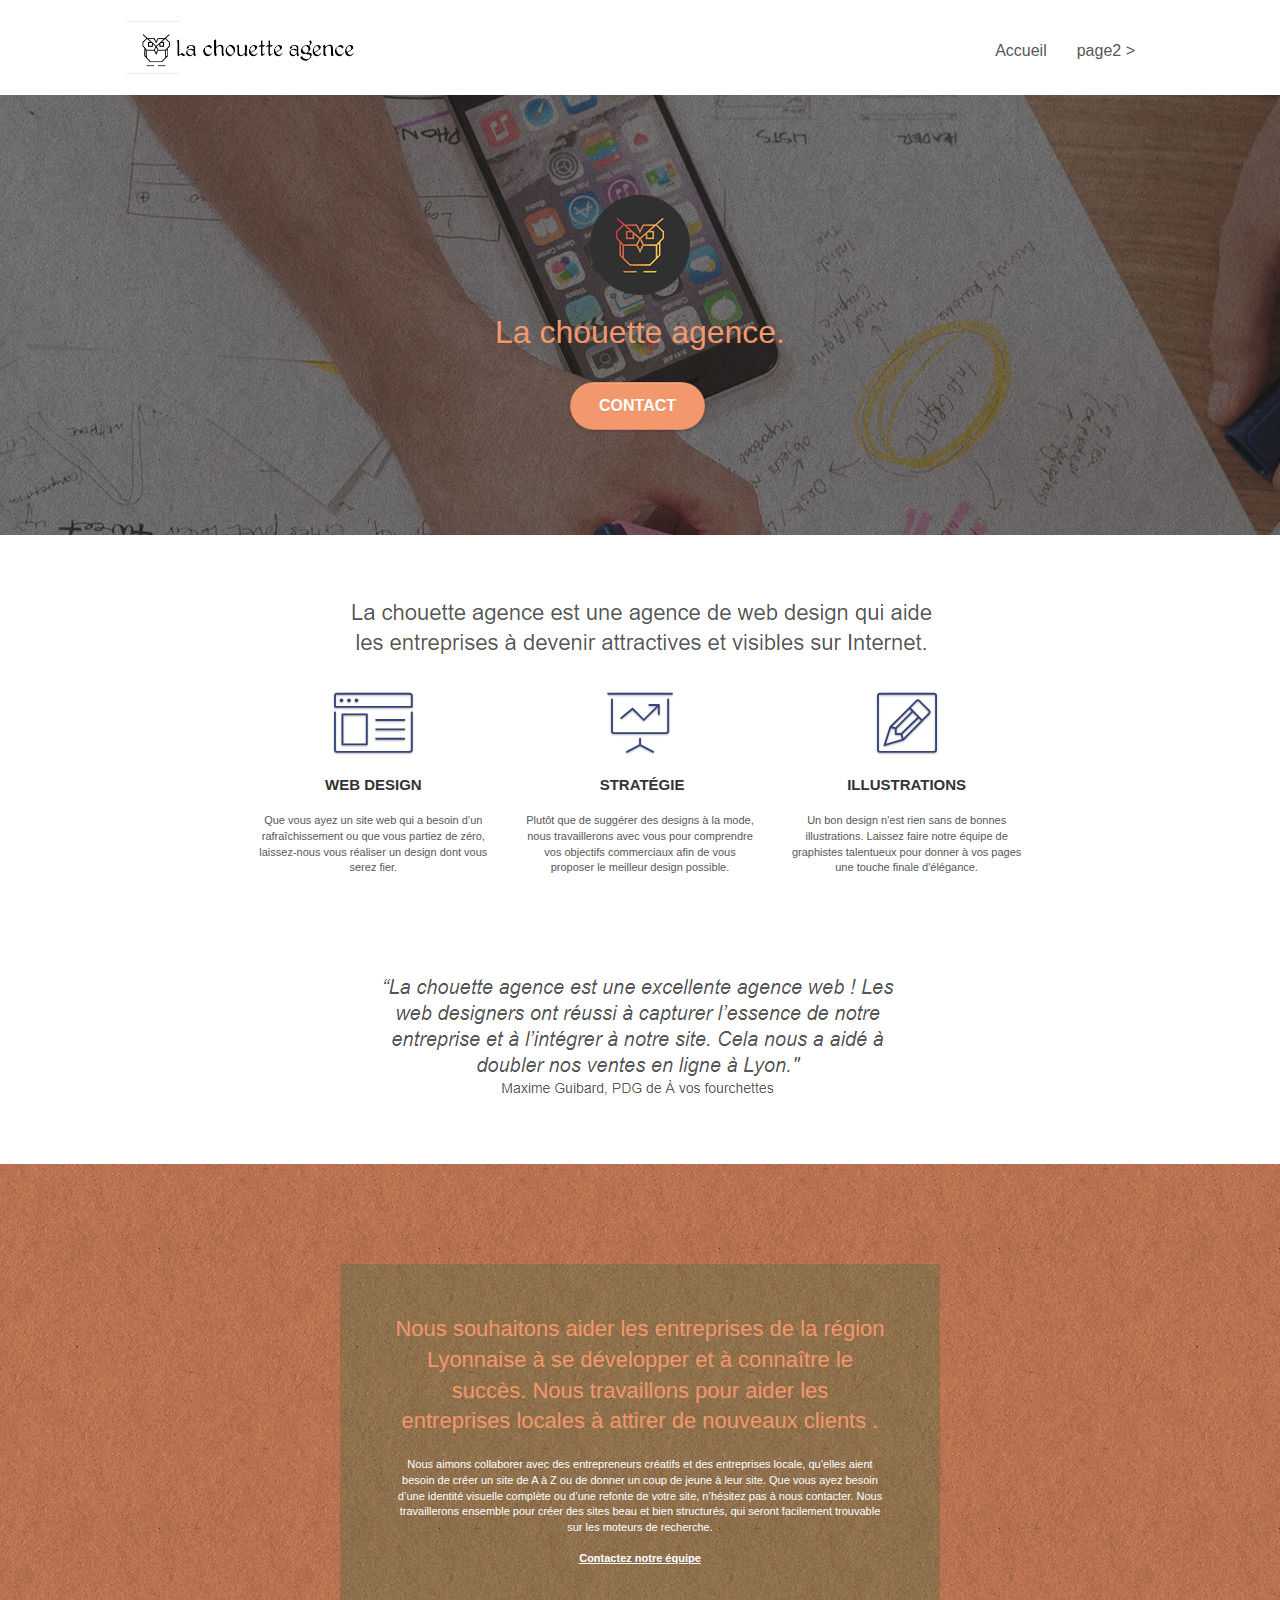
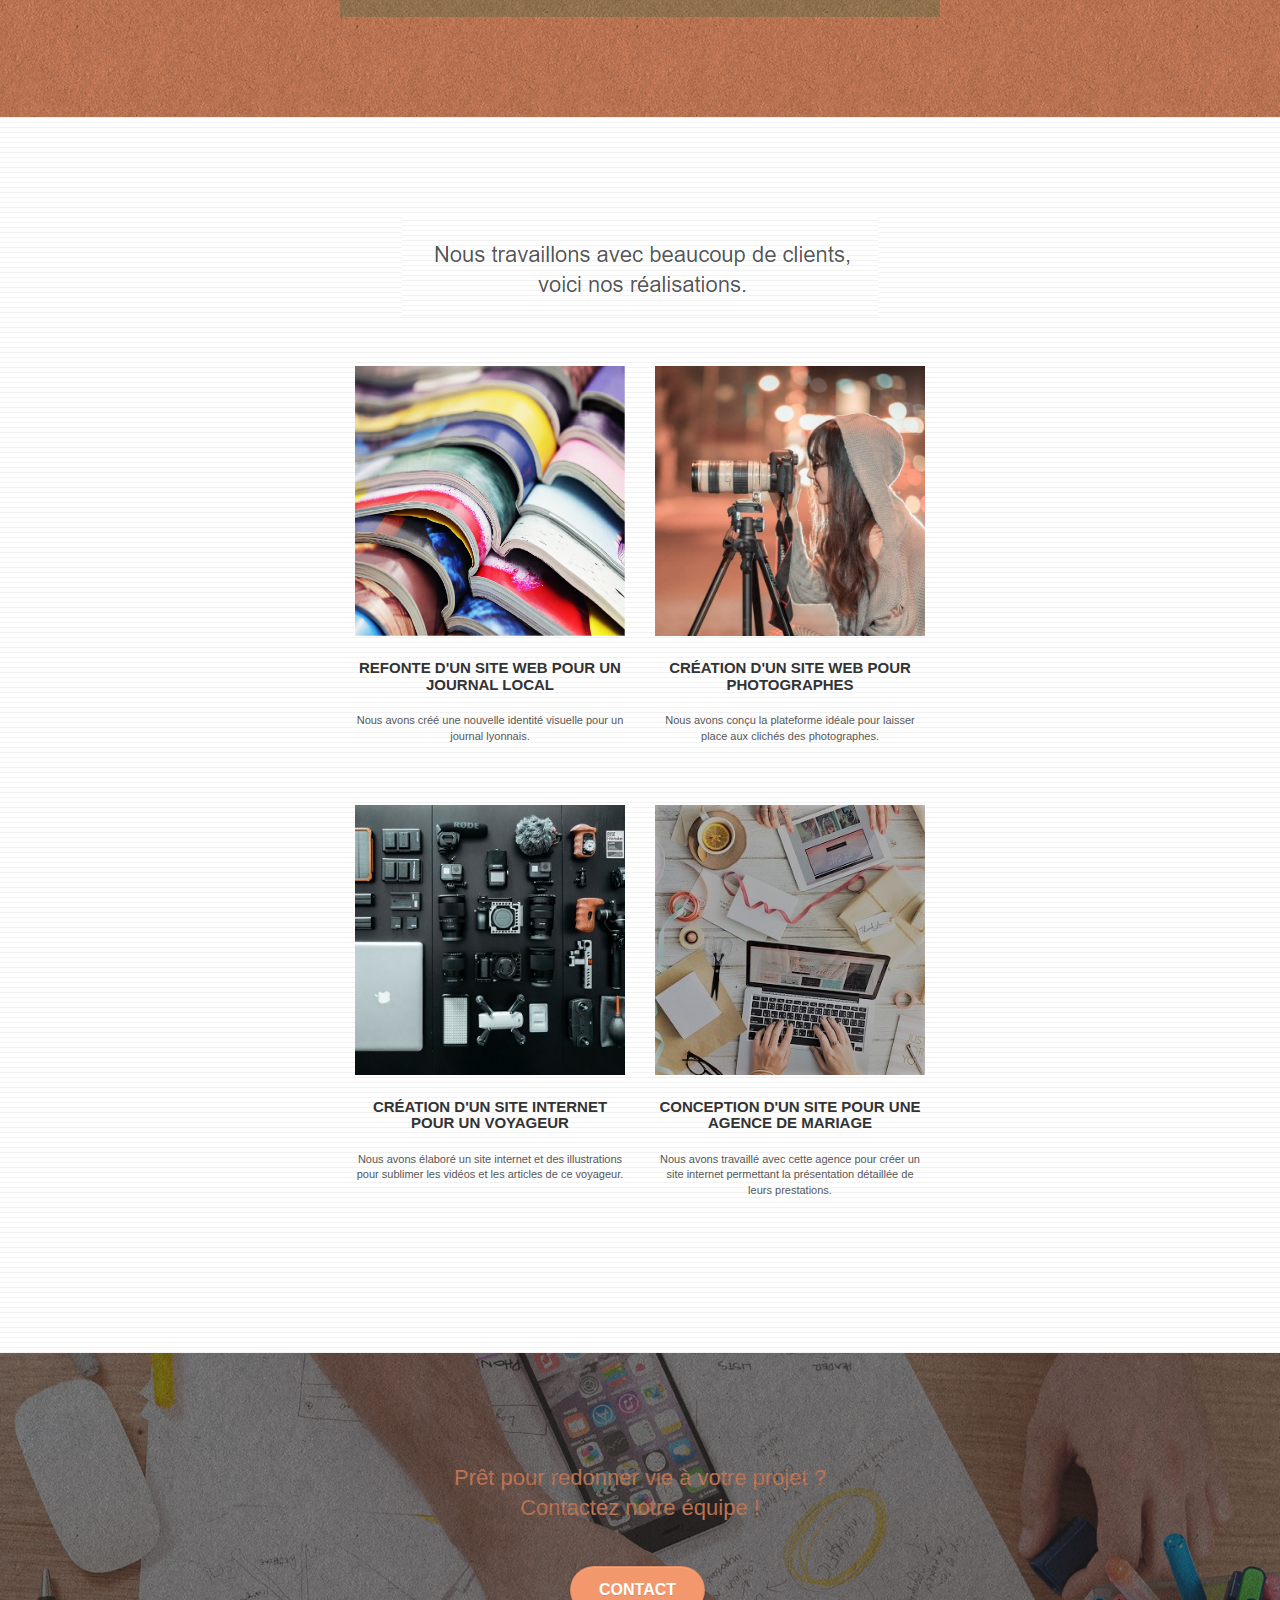
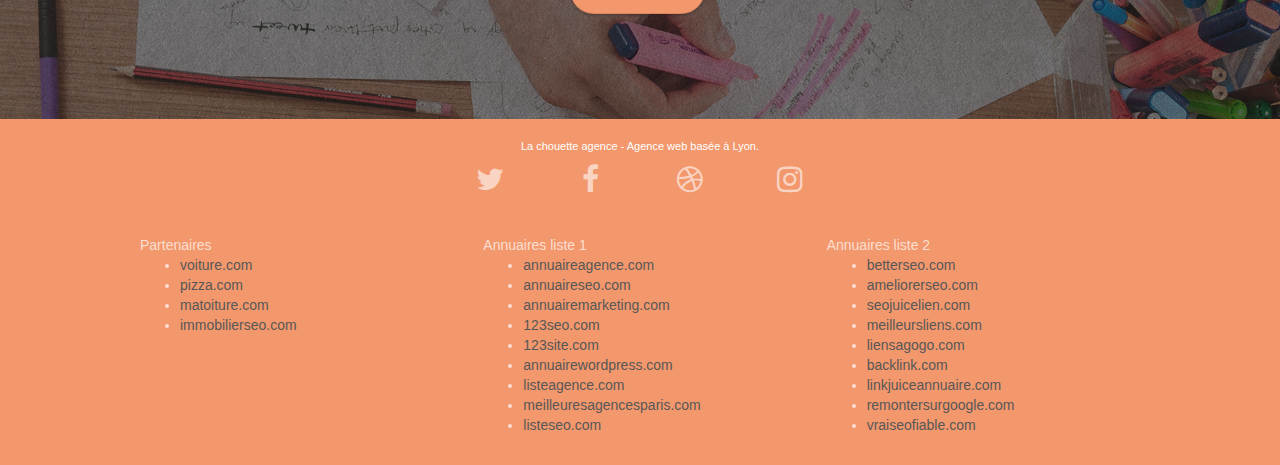
==== index.html @ 9fc77c07 "startproject" ====
<!doctype html>
<html lang="Default">
<head>
    <meta charset="utf-8">
    <meta name="keywords" content="seo, google, site web, site internet, agence design paris, agence design, agence design,agence design,agence design,agence design,agence design,agence design,agence design,agence design">
    <meta name="description" content="">
    <meta name="viewport" content="width=device-width, initial-scale=1.0, viewport-fit=cover">
    <link rel="shortcut icon" type="image/png" href="favicon.jpg">
    
	<link rel="stylesheet" type="text/css" href="./css/bootstrap.css">
	<link rel="stylesheet" type="text/css" href="style.css">
	<link rel="stylesheet" type="text/css" href="./css/font-awesome.css">
	<link rel="stylesheet" type="text/css" href="./css/et-line.css">
	
    
	<script src="./js/jquery-2.1.0.js"></script>
	<script src="./js/bootstrap.js"></script>
	<script src="./js/blocs.js"></script>
	<script src="./js/jquery.touchSwipe.js" defer></script>
	<script src="./js/gmaps.js"></script>

    <title>.</title>

    
<!-- Analytics -->
 
<!-- Analytics END -->
    
</head>
<body>
<!-- Principal conteneur -->
<div class="page-container">
    
<!-- bloc-0 -->
<div class="bloc bgc-white l-bloc " id="bloc-0">
	<div class="container bloc-sm">

		<nav class="navbar row">
			<div class="navbar-header">
				<div class="keywords" style="color:#cccccc;font-size:1px;">Agence web à paris, stratégie web, web design, illustrations, design de site web, site web, web, internet, site internet, site</div>
				<a class="navbar-brand" href="index.html"><img src="img/la-chouette-agence.png" alt="paris web design logo agence web meilleure agence" height="40" /></a>
				<div class="keywords" style="color:#cccccc;font-size:1px;">Agence web à paris, stratégie web, web design, illustrations, design de site web, site web, web, internet, site internet, site</div>
				<button id="nav-toggle" type="button" class="ui-navbar-toggle navbar-toggle" data-toggle="collapse" data-target=".navbar-1">
					<span class="sr-only">Toggle navigation</span><span class="icon-bar"></span><span class="icon-bar"></span><span class="icon-bar"></span>
				</button>
			</div>
			<div class="collapse navbar-collapse navbar-1 special-dropdown-nav">
				<ul class="site-navigation nav navbar-nav">
					<li>
						<a href="index.html">Accueil</a>
					</li>
					<li>
					</li>
					<li>
						<a href="page2.html">page2 &gt;</a>
					</li>
				</ul>
			</div>
		</nav>
	</div>
</div>
<!-- bloc-0 END -->

<!-- bloc-1-presentation -->
<div class="bloc bgc-dark-slate-blue bg-banniere d-bloc bg-t-edge bloc-bg-texture texture-paper b-parallax" id="bloc-1-hero">
	<div class="container bloc-lg">
		<div class="row tight-width-whitespace">
			<div class="col-sm-12">
				<img src="img/logo.png" class="center-block image-resize-mode" width="100" alt="La chouette agence, agence web paris, création logo paris" />
				<h1 class="text-center hero-bloc-text tc-white ">
					La chouette agence.
				</h1>
				<div class="text-center">
					<a href="page2.html" class="btn btn-lg btn-clean btn-rd cta-hero btn-atomic-tangerine" id="cta-hero">Contact</a>
				</div>
			</div>
		</div>
	</div>
</div>
<!-- bloc-1-presentation END -->

<!-- bloc-2-services -->
<div class="bloc bgc-white l-bloc" id="bloc-2-services">
	<div class="container bloc-md">
		<div class="row">
			<div class="col-sm-12 text-center">
				<img alt="agence web, agence web paris, web design paris, stratégie web" src="img/title.png" />
			</div>
		</div>
		<div class="row voffset-lg med-width-whitespace">
			<div class="col-sm-4">
				<div class="text-center">
					<span class="et-icon-browser sm-shadow icon-dark-slate-blue icons icon-lg"></span>
				</div>
				<h3 class="mg-md text-center">
					Web design
				</h3>
				<p class="text-center ">
					Que vous ayez un site web qui a besoin d&rsquo;un rafraîchissement ou que vous partiez de zéro, laissez-nous vous réaliser un design dont vous serez fier.
				</p>
			</div>
			<div class="col-sm-4">
				<div class="text-center">
					<span class="et-icon-presentation sm-shadow icon-dark-slate-blue icons icon-lg"></span>
				</div>
				<h3 class="mg-md text-center">
					&nbsp;Stratégie
				</h3>
				<p class="text-center ">
					Plutôt que de suggérer des designs à la mode, nous travaillerons avec vous pour comprendre vos objectifs commerciaux afin de vous proposer le meilleur design possible.<br>
				</p>
			</div>
			<div class="col-sm-4">
				<div class="text-center">
					<span class="et-icon-edit sm-shadow icon-dark-slate-blue icons icon-lg"></span>
				</div>
				<h3 class="mg-md text-center">
					Illustrations
				</h3>
				<p class="text-center ">
					Un bon design n'est rien sans de bonnes illustrations. Laissez faire notre équipe de graphistes talentueux pour donner à vos pages une touche finale d'élégance.
				</p>
			</div>
		</div>
		<div class="row voffset-lg voffset">
			<div class="col-xs-12 col-md-8 col-md-offset-2 text-center">
				<img alt="agence web, agence web paris, web design paris, stratégie web" src="img/citation.png" />

			</div>
		</div>
	</div>
</div>
<!-- bloc-2-services END -->

<!-- bloc-3-what-i-do -->
<div class="bloc tc-white bgc-atomic-tangerine bg-presentation d-bloc bloc-bg-texture texture-paper b-parallax" id="bloc-3-what-i-do">
	<div class="container bloc-lg">
		<div class="row tight-width-whitespace black-background">
			<div class="col-sm-12">
				<h2 class="mg-md text-center tc-white">
					Nous souhaitons aider les entreprises de la région Lyonnaise à se développer et à connaître le succès. Nous travaillons pour aider les entreprises locales à attirer de nouveaux clients .<br>
				</h2>
				<p class="text-center white">
					Nous aimons collaborer avec des entrepreneurs créatifs et des entreprises locale, qu’elles aient besoin de créer un site de A à Z ou de donner un coup de jeune à leur site. Que vous ayez besoin d’une identité visuelle complète ou d’une refonte de votre site, n’hésitez pas à nous contacter. Nous travaillerons ensemble pour créer des sites beau et bien structurés, qui seront facilement trouvable sur les moteurs de recherche. <br><br><a class="ltc-white bold-link" href="page2.html">Contactez notre équipe</a><br>
				</p>
			</div>
		</div>
	</div>
</div>
<!-- bloc-3-what-i-do END -->

<!-- bloc-4-portfolio -->
<div class="bloc bgc-white bg-lines-h2-bg bg-repeat l-bloc" id="bloc-4-portfolio">
	<div class="container bloc-lg">
		<div class="row">
			<div class="col-sm-12 text-center">
				<img alt="agence web, agence web paris, web design paris, stratégie web" src="img/title2.png" />
			</div>
		</div>
		<div class="row tight-width-whitespace portfolio-row">
			<div class="col-sm-6">
				<a href="#" data-lightbox="img/1.jpg" data-gallery-id="gallery-1" data-caption="Refonte d'un site web pour un journal local" data-frame="snapshot-lb"><img src="img/1.jpg" alt="paris web design logo agence web meilleure agence et refonte site web journal" class="img-responsive portfolio-thumb" /></a>
				<h3 class="mg-md text-center">
					Refonte d'un site web pour un journal local
				</h3>
				<p class="text-center">
					Nous avons créé une nouvelle identité visuelle pour un journal lyonnais.
				</p>
			</div>
			<div class="col-sm-6">
				<a href="#" data-lightbox="img/2.jpg" data-gallery-id="gallery-1" data-caption="Création d'un site web pour photographes" data-frame="snapshot-lb"><img src="img/2.jpg" class="img-responsive portfolio-thumb" alt="paris web design logo agence web meilleure agence, Création d'un site web pour photographes" /></a>
				<h3 class="mg-md text-center">
					Création d'un site web pour photographes
				</h3>
				<p class="text-center">
					Nous avons conçu la plateforme idéale pour laisser place aux clichés des photographes.
				</p>
			</div>
		</div>
		<div class="row tight-width-whitespace portfolio-row">
			<div class="col-sm-6">
				<a href="#" data-lightbox="img/3.bmp" data-gallery-id="gallery-1" data-caption="Création d'un site internet pour un voyageur" data-frame="snapshot-lb"><img src="img/3.bmp" class="img-responsive portfolio-thumb" alt="paris web design logo agence web meilleure agence, Création d'un site web pour voyageur"/></a>
				<h3 class="mg-md text-center">
					Création d'un site internet pour un voyageur
				</h3>
				<p class="text-center">
					Nous avons élaboré un site internet et des illustrations pour sublimer les vidéos et les articles de ce voyageur.
				</p>
			</div>
			<div class="col-sm-6">
				<a href="#" data-lightbox="img/4.bmp" data-gallery-id="gallery-1" data-caption="Conception d'un site pour une agence de mariage" data-frame="snapshot-lb"><img src="img/4.bmp" class="img-responsive portfolio-thumb" alt="paris web design logo agence web meilleure agence, Création d'un site web pour agence de mariage" /></a>
				<h3 class="mg-md text-center">
					Conception d'un site pour une agence de mariage
				</h3>
				<p class="text-center">
					Nous avons travaillé avec cette agence pour créer un site internet permettant la présentation détaillée de leurs prestations.
				</p>
			</div>
		</div>
	</div>
</div>
<!-- bloc-4-portfolio END -->

<!-- bloc-5-cta -->
<div class="bloc bgc-dark-slate-blue bg-banniere d-bloc bloc-bg-texture texture-paper" id="bloc-5-cta">
	<div class="container bloc-lg">
		<div class="row">
			<h2 class="mg-md text-center tc-white">
				Prêt pour redonner vie à votre projet ?<br>Contactez notre équipe !
			</h2>
			<div class="col-sm-12 text-center">
				<a href="page2.html" class="btn btn-atomic-tangerine btn-clean btn-rd btn-lg cta-hero">Contact</a>
			</div>
		</div>
	</div>
</div>
<!-- bloc-5-cta END -->

<!-- Footer - bloc-8 -->
<div class="bloc bgc-atomic-tangerine d-bloc" id="bloc-8">
	<div class="container bloc-sm">
		<div class="row">
			<div class="col-sm-12">
				<p class="text-center white">
					La chouette agence - Agence web basée à Lyon.<br>
				</p>
				<div class="row row-no-gutters social">
					<div class="col-sm-3">
						<div class="text-center">
							<a class="social" href="index.html"><span class="fa fa-twitter icon-md"></span></a>
						</div>
					</div>
					<div class="col-sm-3">
						<div class="text-center">
							<a class="social" href="index.html"><span class="fa fa-facebook icon-md"></span></a>
						</div>
					</div>
					<div class="col-sm-3">
						<div class="text-center">
							<a class="social" href="index.html"><span class="fa fa-dribbble icon-md"></span></a>
						</div>
					</div>
					<div class="col-sm-3">
						<div class="text-center">
							<a class="social" href="index.html"><span class="fa fa-instagram icon-md"></span></a>
						</div>
					</div>
					<div class="keywords" style="color:#F3976C;">Agence web à paris, stratégie web, web design, illustrations, design de site web, site web, web, internet, site internet, site</div>
				</div>
				<div class="row">
					<div class="col-sm-4">
						Partenaires
							<ul>
								<li><a href="voiture.com">voiture.com</a></li>
								<li><a href="pizza.com">pizza.com</a></li>
								<li><a href="matoiture.com">matoiture.com</a></li>
								<li><a href="immobilierseo.com">immobilierseo.com</a></li>
							</ul>		
					</div>
					<div class="col-sm-4">
						Annuaires liste 1
						<ul>
							<li><a href="annuaireagence.com">annuaireagence.com</a></li>
							<li><a href="annuaireseo.com">annuaireseo.com</a></li>
							<li><a href="annuairemarketing.com">annuairemarketing.com</a></li>
							<li><a href="123seoture.com">123seo.com</a></li>
							<li><a href="123site.com">123site.com</a></li>
							<li><a href="annuairewordpress.com">annuairewordpress.com</a></li>
							<li><a href="listeagence.com">listeagence.com</a></li>
							<li><a href="meilleuresagencesparis.com">meilleuresagencesparis.com</a></li>
							<li><a href="listeseo.com">listeseo.com</a></li>
						</ul>
					</div>
					<div class="col-sm-4">
						Annuaires liste 2
						<ul>
							<li><a href="betterseo.com">betterseo.com</a></li>
							<li><a href="ameliorerseo.com">ameliorerseo.com</a></li>
							<li><a href="seojuicelien.com">seojuicelien.com</a></li>
							<li><a href="meilleursliens.com">meilleursliens.com</a></li>
							<li><a href="liensagogo.com">liensagogo.com</a></li>
							<li><a href="backlink.com">backlink.com</a></li>
							<li><a href="linkjuiceannuaire.com">linkjuiceannuaire.com</a></li>
							<li><a href="remontersurgoogle.com">remontersurgoogle.com</a></li>
							<li><a href="vraiseofiable.com">vraiseofiable.com</a></li>
						</ul>
					</div>
				</div>
			</div>
		</div>
	</div>
</div>
<!-- Footer - bloc-8 END -->

</div>
<!-- Principal conteneur END -->
    

</body>
</html>
---- style.css ----
body {
    margin: 0;
    padding: 0;
    background: #FFF;
    overflow-x: hidden;
    -webkit-font-smoothing: antialiased;
    -moz-osx-font-smoothing: grayscale;
}

a,
button {
    transition: all .3s ease-in-out;
    outline: none!important;
}

a:hover {
    text-decoration: none;
    cursor: pointer;
}

#page-loading-blocs-notifaction {
    position: fixed;
    top: 0;
    bottom: 0;
    width: 100%;
    z-index: 100000;
    background: #FFFFFF url("img/pageload-spinner.gif") no-repeat center center;
}

.bloc {
    width: 100%;
    clear: both;
    background: 50% 50% no-repeat;
    padding: 0 50px;
    -webkit-background-size: cover;
    -moz-background-size: cover;
    -o-background-size: cover;
    background-size: cover;
    position: relative;
}

.bloc .container {
    padding-left: 0;
    padding-right: 0;
}

.bloc-lg {
    padding: 100px 50px;
}

.bloc-md {
    padding: 50px;
}

.bloc-sm {
    padding: 20px 50px;
}

.bg-center,
.bg-l-edge,
.bg-r-edge,
.bg-t-edge,
.bg-b-edge,
.bg-tl-edge,
.bg-bl-edge,
.bg-tr-edge,
.bg-br-edge,
.bg-repeat {
    -webkit-background-size: auto!important;
    -moz-background-size: auto!important;
    -o-background-size: auto!important;
    background-size: auto!important;
}

.bg-repeat {
    background: repeat;
}

.bg-t-edge {
    background: top no-repeat;
}

.bloc-bg-texture::before {
    content: "";
    background-size: 2px 2px;
    position: absolute;
    top: 0;
    bottom: 0;
    left: 0;
    right: 0;
}

.texture-paper::before {
    background: url("img/texture-paper.png");
    background-size: 280px 280px;
}

.b-parallax {
    background-attachment: fixed;
}

.d-bloc {
    color: rgba(255, 255, 255, .7);
}

.d-bloc button:hover {
    color: rgba(255, 255, 255, .9);
}

.d-bloc .icon-round,
.d-bloc .icon-square,
.d-bloc .icon-rounded,
.d-bloc .icon-semi-rounded-a,
.d-bloc .icon-semi-rounded-b {
    border-color: rgba(255, 255, 255, .9);
}

.d-bloc .divider-h span {
    border-color: rgba(255, 255, 255, .2);
}

.d-bloc .a-btn,
.d-bloc .navbar a,
.d-bloc .navbar-brand,
.d-bloc a .icon-sm,
.d-bloc a .icon-md,
.d-bloc a .icon-lg,
.d-bloc a .icon-xl,
.d-bloc h1 a,
.d-bloc h2 a,
.d-bloc h3 a,
.d-bloc h4 a,
.d-bloc h5 a,
.d-bloc h6 a,
.d-bloc p a {
    color: rgba(255, 255, 255, .6);
}

.d-bloc .a-btn:hover,
.d-bloc .navbar a:hover,
.d-bloc .navbar-brand:hover,
.d-bloc a:hover .icon-sm,
.d-bloc a:hover .icon-md,
.d-bloc a:hover .icon-lg,
.d-bloc a:hover .icon-xl,
.d-bloc h1 a:hover,
.d-bloc h2 a:hover,
.d-bloc h3 a:hover,
.d-bloc h4 a:hover,
.d-bloc h5 a:hover,
.d-bloc h6 a:hover,
.d-bloc p a:hover {
    color: rgba(255, 255, 255, 1);
}

.d-bloc .navbar-toggle .icon-bar {
    background: rgba(255, 255, 255, 1);
}

.d-bloc .btn-wire,
.d-bloc .btn-wire:hover {
    color: rgba(255, 255, 255, 1);
    border-color: rgba(255, 255, 255, 1);
}

.d-bloc .panel {
    color: rgba(0, 0, 0, .5);
}

.d-bloc .panel button:hover {
    color: rgba(0, 0, 0, .7);
}

.d-bloc .panel icon {
    border-color: rgba(0, 0, 0, .7);
}

.d-bloc .panel .divider-h span {
    border-color: rgba(0, 0, 0, .1);
}

.d-bloc .panel .a-btn {
    color: rgba(0, 0, 0, .6);
}

.d-bloc .panel .a-btn:hover {
    color: rgba(0, 0, 0, 1);
}

.d-bloc .panel .btn-wire,
.d-bloc .panel .btn-wire:hover {
    color: rgba(0, 0, 0, .7);
    border-color: rgba(0, 0, 0, .3);
}

.d-bloc .panel,
.l-bloc {
    color: rgba(0, 0, 0, .5);
}

.d-bloc .panel button:hover,
.l-bloc button:hover {
    color: rgba(0, 0, 0, .7);
}

.l-bloc .icon-round,
.l-bloc .icon-square,
.l-bloc .icon-rounded,
.l-bloc .icon-semi-rounded-a,
.l-bloc .icon-semi-rounded-b {
    border-color: rgba(0, 0, 0, .7);
}

.d-bloc .panel .divider-h span,
.l-bloc .divider-h span {
    border-color: rgba(0, 0, 0, .1);
}

.d-bloc .panel .a-btn,
.l-bloc .a-btn,
.l-bloc .navbar a,
.l-bloc .navbar-brand,
.l-bloc a .icon-sm,
.l-bloc a .icon-md,
.l-bloc a .icon-lg,
.l-bloc a .icon-xl,
.l-bloc h1 a,
.l-bloc h2 a,
.l-bloc h3 a,
.l-bloc h4 a,
.l-bloc h5 a,
.l-bloc h6 a,
.l-bloc p a {
    color: rgba(0, 0, 0, .6);
}

.d-bloc .panel .a-btn:hover,
.l-bloc .a-btn:hover,
.l-bloc .navbar a:hover,
.l-bloc .navbar-brand:hover,
.l-bloc a:hover .icon-sm,
.l-bloc a:hover .icon-md,
.l-bloc a:hover .icon-lg,
.l-bloc a:hover .icon-xl,
.l-bloc h1 a:hover,
.l-bloc h2 a:hover,
.l-bloc h3 a:hover,
.l-bloc h4 a:hover,
.l-bloc h5 a:hover,
.l-bloc h6 a:hover,
.l-bloc p a:hover {
    color: rgba(0, 0, 0, 1);
}

.l-bloc .navbar-toggle .icon-bar {
    color: rgba(0, 0, 0, .6);
}

.d-bloc .panel .btn-wire,
.d-bloc .panel .btn-wire:hover,
.l-bloc .btn-wire,
.l-bloc .btn-wire:hover {
    color: rgba(0, 0, 0, .7);
    border-color: rgba(0, 0, 0, .3);
}

.voffset {
    margin-top: 30px;
}

.voffset-lg {
    margin-top: 80px;
}

.row-no-gutters {
    margin-right: 0;
    margin-left: 0;
}

.row.row-no-gutters > [class^="col-"],
.row.row-no-gutters > [class*=" col-"] {
    padding-right: 0;
    padding-left: 0;
}

#bloc-1-hero h1 {
    font-size: 32px;
}

.navbar {
    margin-bottom: 0;
    z-index: 1;
}

.navbar-brand {
    height: auto;
    padding: 3px 15px;
    font-size: 25px;
    font-weight: normal;
    font-weight: 600;
    line-height: 44px;
}

.navbar-brand img {
    max-height: 200px;
    margin: 0 5px 0 0;
    display: inline;
}

.navbar-brand img[src$=svg] {
    min-width: 100px;
}

.nav-center .navbar-brand img {
    margin: 0;
}

.navbar .nav {
    padding-top: 2px;
    margin-right: -16px;
    float: right;
    z-index: 1;
}

.nav > li {
    float: left;
    margin-top: 4px;
    font-size: 16px;
}

.navbar-nav .open .dropdown-menu > li > a {
    text-align: inherit;
}

.nav > li a:hover,
.nav > li a:focus {
    background: transparent;
}

.navbar-toggle {
    margin: 10px 10px 0 0;
    border: 0px;
}

.navbar-toggle:hover {
    background: transparent!important;
}

.navbar-toggle .icon-bar {
    background-color: rgba(0, 0, 0, .5);
    width: 26px;
}

.nav-invert .navbar .nav {
    float: left;
}

.nav-invert .navbar-header,
.nav-invert .navbar-brand {
    float: right;
    position: relative;
    z-index: 2;
}

@media (min-width: 768px) {
    .site-navigation {
        position: absolute;
        top: 50%;
        right: 20px;
        transform: translate(0, -50%);
        -webkit-transform: translateY(-50%);
    }
    .nav > li .dropdown-menu a,
    .nav > li .dropdown-menu a:hover {
        color: #484848;
    }
    .nav-invert .site-navigation {
        left: 0;
        right: 0;
    }
    .nav-center {
        text-align: center;
    }
    .nav-center .navbar-header {
        width: 100%;
    }
    .nav-center .navbar-header,
    .nav-center .navbar-brand,
    .nav-center .nav > li {
        float: none;
        display: inline-block;
    }
    .nav-center .site-navigation {
        position: relative;
        width: 100%;
        right: 0;
        margin-right: 0px;
        margin-top: 20px;
    }
    .nav-center.mini-nav .navbar-toggle {
        float: none;
        margin: 10px auto 0;
    }
}

.nav > li > .dropdown a {
    background: none!important;
    display: block;
    padding: 14px 15px;
}

nav .caret {
    margin: 0 5px;
}

.dropdown-menu .dropdown-menu {
    top: -8px;
    left: 100%;
}

.dropdown-menu .dropmenu-flow-right {
    top: 100%;
    left: 0;
    margin-left: -1px;
    border-top-left-radius: 0;
    border-top-right-radius: 0;
}

.dropdown-menu .dropdown span {
    border: 4px solid black;
    border-top-color: transparent;
    border-right-color: transparent;
    border-bottom-color: transparent;
    margin: 6px -5px 0 0!important;
    float: right;
}

.mg-md {
    margin-top: 10px;
    margin-bottom: 20px;
}

.mg-lg {
    margin-top: 10px;
    margin-bottom: 40px;
}

.btn {
    margin: 0 5px 5px 0;
}

.btn.pull-right {
    margin: 0 0 5px 5px;
}

.btn-d,
.btn-d:hover,
.btn-d:focus {
    color: #FFF;
    background: rgba(0, 0, 0, .3);
}

button {
    outline: none!important;
}

.btn-rd {
    border-radius: 40px;
}

.btn-clean {
    border: 1px solid rgba(0, 0, 0, .08);
    border-bottom-color: rgba(0, 0, 0, .1);
    text-shadow: 0 1px 0 rgba(0, 0, 1, .1);
    box-shadow: 0 1px 3px rgba(0, 0, 1, .25), inset 0 1px 0 0 rgba(255, 255, 255, .15);
}

.icon-md {
    font-size: 30px!important;
}

.icon-lg {
    font-size: 60px!important;
}

.sm-shadow {
    text-shadow: 0 1px 2px rgba(0, 0, 0, .3);
}

.panel-sq,
.panel-sq .panel-heading,
.panel-sq .panel-footer {
    border-radius: 0;
}

.panel-rd {
    border-radius: 30px;
}

.panel-rd .panel-heading {
    border-radius: 29px 29px 0 0;
}

.panel-rd .panel-footer {
    border-radius: 0 0 29px 29px;
}

.form-control {
    border-color: rgba(0, 0, 0, .1);
    box-shadow: none;
}

.scrollToTop {
    width: 40px;
    height: 40px;
    position: fixed;
    bottom: 20px;
    right: 20px;
    opacity: 0;
    z-index: 500;
    transition: all .3s ease-in-out;
}

.scrollToTop span {
    margin-top: 6px;
}

.showScrollTop {
    font-size: 14px;
    opacity: 1;
}

a[data-lightbox] {
    position: relative;
    display: block;
    text-align: center;
}

a[data-lightbox]:hover::before {
    content: "+";
    font-family: "HelveticaNeue-Light", "Helvetica Neue Light", "Helvetica Neue", Helvetica, Arial;
    font-size: 32px;
    width: 50px;
    height: 50px;
    margin-left: -25px;
    border-radius: 50%;
    background: rgba(0, 0, 0, .6);
    color: #FFF;
    font-weight: 100;
    z-index: 1;
    position: absolute;
    top: 50%;
    transform: translateY(-50%);
    -webkit-transform: translateY(-50%);
}

a[data-lightbox]:hover img {
    opacity: 0.6;
    -webkit-animation-fill-mode: none;
    animation-fill-mode: none;
}

#lightbox-modal {
    display: flex;
    align-items: center;
}

#lightbox-modal .modal-dialog {
    width: 90%;
    max-width: 900px;
    margin: 0 auto 0;
}

#lightbox-modal .modal-dialog img {
    max-height: 90vh;
    margin: 0 auto;
}

.lightbox-caption {
    padding: 20px;
    color: #FFF;
    background: rgba(0, 0, 0, .5);
    position: absolute;
    left: 15px;
    right: 15px;
    bottom: 5px;
}

.close-lightbox {
    color: #FFF;
    font-size: 30px;
    position: absolute;
    top: 20px;
    right: 20px;
    z-index: 20;
    background: rgba(0, 0, 0, .5);
    border: none;
    line-height: 30px;
    padding: 0 9px 5px;
    opacity: 0.3;
}

.close-lightbox:hover,
.next-lightbox:hover,
.prev-lightbox:hover {
    opacity: 1.0;
    color: #FFF;
}

.next-lightbox,
.prev-lightbox {
    font-size: 20px;
    color: rgba(255, 255, 255, .9);
    background: rgba(0, 0, 0, .5);
    transition: all .2s ease-in-out;
    position: absolute;
    top: 45%;
    z-index: 1;
    opacity: 0.4;
}

.next-lightbox {
    padding: 6px 8px 1px 13px;
    right: 25px;
}

.prev-lightbox {
    padding: 6px 13px 1px 10px;
    left: 25px;
}

.snapshot-lb .modal-body {
    padding-bottom: 45px;
}

.snapshot-lb .lightbox-caption {
    padding: 0;
    color: rgba(0, 0, 0, .5);
    background: none;
}

h1,
h2,
h3,
h4,
h5,
h6,
p,
label,
.btn,
a {
    font-family: "helvetica";
    font-weight: 400;
    color: #575757!important;
}

.container {
    max-width: 1000px;
}

.hero-bloc-text {
    font-size: 38px;
}

.hero-bloc-text-sub {
    font-size: 36px;
}

.statement-bloc-text {
    line-height: 26px;
    font-style: italic;
    font-size: 20px;
    text-align: center;
    font-weight: lighter;
    max-width: 520px;
    margin: auto auto auto auto;
}

p {
    font-size: 11px;
}

.tight-width-whitespace {
    max-width: 600px;
    margin: auto auto auto auto;
}

.h1 {
    font-size: 20px;
    font-family: "Open Sans";
}

.cta-hero {
    margin-top: 22px;
    color: #FFFFFF!important;
    text-transform: uppercase;
    padding: 12px 28px 12px 28px;
    font-size: 16px;
    font-weight: 700;
}

.social {
    max-width: 400px;
    margin: auto auto auto auto;
}

h2 {
    font-size: 22px;
    line-height: 1.4em;
}

h3 {
    font-size: 15px;
    text-transform: uppercase;
    font-weight: 700;
    color: #333333!important;
}

.med-width-whitespace {
    max-width: 800px;
    margin: auto auto auto auto;
    box-shadow: 0px 0px 0px #000000;
}

h1 {
    color: #333333!important;
}

h4 {
    color: #333333!important;
}

.icons {
    margin-bottom: 14px;
    margin-top: 24px;
}

.white {
    color: #FFFFFF!important;
}

.portfolio-thumb {
    margin-bottom: 24px;
}

.portfolio-row {
    margin-bottom: 44px;
    margin-top: 50px;
}

.avatar {
    box-shadow: 0px 4px 9px rgba(0, 0, 0, 0.3);
}

.black-background {
    background-color: rgba(165, 147, 99, 0.7);
    padding: 40px 40px 40px 40px;
}

.bold-link {
    font-weight: 900;
    text-decoration: underline!important;
}

.bgc-white {
    background-color: #FFFFFF;
}

.bgc-dark-slate-blue {
    background-color: #364577;
}

.bgc-atomic-tangerine {
    background-color: #F3976C;
}

.tc-white {
    color: #F3976C!important;
}

.btn-atomic-tangerine {
    background: #F3976C;
    color: #FFFFFF!important;
}

.btn-atomic-tangerine:hover {
    background: #c27956!important;
    color: #FFFFFF!important;
}

.ltc-white {
    color: #FFFFFF!important;
}

.ltc-white:hover {
    color: #cccccc!important;
}

.ltc-atomic-tangerine {
    color: #F3976C!important;
}

.ltc-atomic-tangerine:hover {
    color: #c27956!important;
}

.icon-dark-slate-blue {
    color: #364577!important;
    border-color: #364577!important;
}

.bg-dots-bg {
    background-image: url("img/dots-bg.png");
}

.bg-lines-h2-bg {
    background-image: url("img/lines-h2-bg.png");
}

.bg-banniere {
    background-image: url("img/la-chouette-agence-banniere.jpg");
}

.bg-presentation {
    background-image: url("img/image-de-presentation.bmp");
}

@media (max-width: 1024px) {
    .bloc {
        padding-left: 20px;
        padding-right: 20px;
    }
    .bloc.full-width-bloc,
    .bloc-tile-2.full-width-bloc .container,
    .bloc-tile-3.full-width-bloc .container,
    .bloc-tile-4.full-width-bloc .container {
        padding-left: 0;
        padding-right: 0;
    }
}

@media (max-width: 992px) and (min-width: 768px) {
    .navbar .nav {
        max-width: 80%
    }
    .nav-center.navbar .nav {
        max-width: 100%
    }
}

@media only screen and (min-device-width: 768px) and (max-device-width: 1024px) and (orientation: landscape) {
    .b-parallax {
        background-attachment: scroll;
    }
}

@media only screen and (min-device-width: 1024px) and (max-device-width: 1366px) and (-webkit-min-device-pixel-ratio: 1.5) {
    .b-parallax {
        background-attachment: scroll;
    }
}

@media (max-width: 991px) {
    .container {
        width: 100%;
    }
    .b-parallax {
        background-attachment: scroll;
    }
    .page-container,
    #hero-bloc {
        overflow-x: hidden;
        position: relative;
    }
    .bloc {
        padding-left: constant(safe-area-inset-left);
        padding-right: constant(safe-area-inset-right);
    }
    .bloc-group,
    .bloc-group .bloc {
        display: block;
        width: 100%;
    }
    .bloc-fill-screen .fill-bloc-top-edge,
    .bloc-fill-screen .fill-bloc-bottom-edge {
        padding: 0 20px;
        padding-left: constant(safe-area-inset-left);
        padding-right: constant(safe-area-inset-right);
    }
}

@media (max-width: 767px) {
    .page-container {
        overflow-x: hidden;
        position: relative;
    }
    h1,
    h2,
    h3,
    h4,
    h5,
    h6,
    p,
    #disqus_thread {
        padding-left: 10px!important;
        padding-right: 10px!important;
    }
    .b-parallax {
        background-attachment: scroll;
    }
    .navbar .nav {
        padding-top: 0;
        border-top: 1px solid rgba(0, 0, 0, .2);
        float: none!important;
    }
    .navbar.row {
        margin-left: 0;
        margin-right: 0;
    }
    .site-navigation {
        position: inherit;
        transform: none;
        -webkit-transform: none;
        -ms-transform: none;
    }
    .nav > li {
        margin-top: 0;
        border-bottom: 1px solid rgba(0, 0, 0, .1);
        background: rgba(0, 0, 0, .05);
        text-align: left;
        padding-left: 15px;
        width: 100%;
    }
    .nav > li:hover {
        background: rgba(0, 0, 0, .08);
    }
    .dropdown .dropdown a .caret {
        float: none;
        margin: 5px 0 0 10px!important;
        border: 4px solid black;
        border-bottom-color: transparent;
        border-right-color: transparent;
        border-left-color: transparent;
    }
    #hero-bloc .navbar .nav {
        background: rgba(0, 0, 0, .8);
    }
    #hero-bloc .navbar .nav a {
        color: rgba(255, 255, 255, .6);
    }
    .hero {
        padding: 50px 0;
    }
    .hero-nav {
        left: -1px;
        right: -1px;
    }
    .navbar-collapse {
        padding: 0;
        overflow-x: hidden;
        -webkit-box-shadow: none;
        box-shadow: none;
    }
    .navbar-brand img {
        max-height: 40px;
        width: auto;
    }
    .nav-invert .navbar-header {
        float: none;
        width: 100%;
    }
    .nav-invert .navbar-toggle {
        float: left;
        margin-left: 10px;
    }
    .bloc {
        padding-left: 0;
        padding-right: 0;
    }
    .bloc-xxl,
    .bloc-xl,
    .bloc-lg {
        padding: 40px 0;
    }
    .bloc-sm,
    .bloc-md {
        padding-left: 0;
        padding-right: 0;
    }
    .bloc-tile-2 .container,
    .bloc-tile-3 .container,
    .bloc-tile-4 .container,
    .bloc-fill-screen .fill-bloc-top-edge,
    .bloc-fill-screen .fill-bloc-bottom-edge {
        padding-left: 0;
        padding-right: 0;
    }
    .a-block {
        padding: 0 10px;
    }
    .btn-dwn {
        display: none;
    }
    .voffset {
        margin-top: 5px;
    }
    .voffset-md {
        margin-top: 20px;
    }
    .voffset-lg {
        margin-top: 30px;
    }
    form {
        padding: 5px;
    }
    .close-lightbox {
        display: inline-block;
    }
    .blocsapp-device-iphone5 {
        background-size: 216px 425px;
        padding-top: 60px;
        width: 216px;
        height: 425px;
    }
    .blocsapp-device-iphone5 img {
        width: 180px;
        height: 320px;
    }
}

@media (max-width: 400px) {
    .bloc {
        padding-left: 0;
        padding-right: 0;
    }
}

@media (max-width: 767px) {
    .bloc-mob-center-text {
        text-align: center;
    }
}
---- css/et-line.css ----
@font-face {
    font-family: et-line;
    src: url(../fonts/et-line.eot);
    src: url(../fonts/et-line.eot?#iefix) format('embedded-opentype'), url(../fonts/et-line.woff) format('woff'), url(../fonts/et-line.ttf) format('truetype'), url(../fonts/et-line.svg#et-line) format('svg');
    font-weight: 400;
    font-style: normal
}

.et-icon-adjustments,
.et-icon-alarmclock,
.et-icon-anchor,
.et-icon-aperture,
.et-icon-attachment,
.et-icon-bargraph,
.et-icon-basket,
.et-icon-beaker,
.et-icon-bike,
.et-icon-book-open,
.et-icon-briefcase,
.et-icon-browser,
.et-icon-calendar,
.et-icon-camera,
.et-icon-caution,
.et-icon-chat,
.et-icon-circle-compass,
.et-icon-clipboard,
.et-icon-clock,
.et-icon-cloud,
.et-icon-compass,
.et-icon-desktop,
.et-icon-dial,
.et-icon-document,
.et-icon-documents,
.et-icon-download,
.et-icon-dribbble,
.et-icon-edit,
.et-icon-envelope,
.et-icon-expand,
.et-icon-facebook,
.et-icon-flag,
.et-icon-focus,
.et-icon-gears,
.et-icon-genius,
.et-icon-gift,
.et-icon-global,
.et-icon-globe,
.et-icon-googleplus,
.et-icon-grid,
.et-icon-happy,
.et-icon-hazardous,
.et-icon-heart,
.et-icon-hotairballoon,
.et-icon-hourglass,
.et-icon-key,
.et-icon-laptop,
.et-icon-layers,
.et-icon-lifesaver,
.et-icon-lightbulb,
.et-icon-linegraph,
.et-icon-linkedin,
.et-icon-lock,
.et-icon-magnifying-glass,
.et-icon-map,
.et-icon-map-pin,
.et-icon-megaphone,
.et-icon-mic,
.et-icon-mobile,
.et-icon-newspaper,
.et-icon-notebook,
.et-icon-paintbrush,
.et-icon-paperclip,
.et-icon-pencil,
.et-icon-phone,
.et-icon-picture,
.et-icon-pictures,
.et-icon-piechart,
.et-icon-presentation,
.et-icon-pricetags,
.et-icon-printer,
.et-icon-profile-female,
.et-icon-profile-male,
.et-icon-puzzle,
.et-icon-quote,
.et-icon-recycle,
.et-icon-refresh,
.et-icon-ribbon,
.et-icon-rss,
.et-icon-sad,
.et-icon-scissors,
.et-icon-scope,
.et-icon-search,
.et-icon-shield,
.et-icon-speedometer,
.et-icon-strategy,
.et-icon-streetsign,
.et-icon-tablet,
.et-icon-target,
.et-icon-telescope,
.et-icon-toolbox,
.et-icon-tools,
.et-icon-tools-2,
.et-icon-trophy,
.et-icon-tumblr,
.et-icon-twitter,
.et-icon-upload,
.et-icon-video,
.et-icon-wallet,
.et-icon-wine {
    font-family: et-line;
    speak: none;
    font-style: normal;
    font-weight: 400;
    font-variant: normal;
    text-transform: none;
    line-height: 1;
    -webkit-font-smoothing: antialiased;
    -moz-osx-font-smoothing: grayscale;
    display: inline-block
}

.et-icon-mobile:before {
    content: "\e000"
}

.et-icon-laptop:before {
    content: "\e001"
}

.et-icon-desktop:before {
    content: "\e002"
}

.et-icon-tablet:before {
    content: "\e003"
}

.et-icon-phone:before {
    content: "\e004"
}

.et-icon-document:before {
    content: "\e005"
}

.et-icon-documents:before {
    content: "\e006"
}

.et-icon-search:before {
    content: "\e007"
}

.et-icon-clipboard:before {
    content: "\e008"
}

.et-icon-newspaper:before {
    content: "\e009"
}

.et-icon-notebook:before {
    content: "\e00a"
}

.et-icon-book-open:before {
    content: "\e00b"
}

.et-icon-browser:before {
    content: "\e00c"
}

.et-icon-calendar:before {
    content: "\e00d"
}

.et-icon-presentation:before {
    content: "\e00e"
}

.et-icon-picture:before {
    content: "\e00f"
}

.et-icon-pictures:before {
    content: "\e010"
}

.et-icon-video:before {
    content: "\e011"
}

.et-icon-camera:before {
    content: "\e012"
}

.et-icon-printer:before {
    content: "\e013"
}

.et-icon-toolbox:before {
    content: "\e014"
}

.et-icon-briefcase:before {
    content: "\e015"
}

.et-icon-wallet:before {
    content: "\e016"
}

.et-icon-gift:before {
    content: "\e017"
}

.et-icon-bargraph:before {
    content: "\e018"
}

.et-icon-grid:before {
    content: "\e019"
}

.et-icon-expand:before {
    content: "\e01a"
}

.et-icon-focus:before {
    content: "\e01b"
}

.et-icon-edit:before {
    content: "\e01c"
}

.et-icon-adjustments:before {
    content: "\e01d"
}

.et-icon-ribbon:before {
    content: "\e01e"
}

.et-icon-hourglass:before {
    content: "\e01f"
}

.et-icon-lock:before {
    content: "\e020"
}

.et-icon-megaphone:before {
    content: "\e021"
}

.et-icon-shield:before {
    content: "\e022"
}

.et-icon-trophy:before {
    content: "\e023"
}

.et-icon-flag:before {
    content: "\e024"
}

.et-icon-map:before {
    content: "\e025"
}

.et-icon-puzzle:before {
    content: "\e026"
}

.et-icon-basket:before {
    content: "\e027"
}

.et-icon-envelope:before {
    content: "\e028"
}

.et-icon-streetsign:before {
    content: "\e029"
}

.et-icon-telescope:before {
    content: "\e02a"
}

.et-icon-gears:before {
    content: "\e02b"
}

.et-icon-key:before {
    content: "\e02c"
}

.et-icon-paperclip:before {
    content: "\e02d"
}

.et-icon-attachment:before {
    content: "\e02e"
}

.et-icon-pricetags:before {
    content: "\e02f"
}

.et-icon-lightbulb:before {
    content: "\e030"
}

.et-icon-layers:before {
    content: "\e031"
}

.et-icon-pencil:before {
    content: "\e032"
}

.et-icon-tools:before {
    content: "\e033"
}

.et-icon-tools-2:before {
    content: "\e034"
}

.et-icon-scissors:before {
    content: "\e035"
}

.et-icon-paintbrush:before {
    content: "\e036"
}

.et-icon-magnifying-glass:before {
    content: "\e037"
}

.et-icon-circle-compass:before {
    content: "\e038"
}

.et-icon-linegraph:before {
    content: "\e039"
}

.et-icon-mic:before {
    content: "\e03a"
}

.et-icon-strategy:before {
    content: "\e03b"
}

.et-icon-beaker:before {
    content: "\e03c"
}

.et-icon-caution:before {
    content: "\e03d"
}

.et-icon-recycle:before {
    content: "\e03e"
}

.et-icon-anchor:before {
    content: "\e03f"
}

.et-icon-profile-male:before {
    content: "\e040"
}

.et-icon-profile-female:before {
    content: "\e041"
}

.et-icon-bike:before {
    content: "\e042"
}

.et-icon-wine:before {
    content: "\e043"
}

.et-icon-hotairballoon:before {
    content: "\e044"
}

.et-icon-globe:before {
    content: "\e045"
}

.et-icon-genius:before {
    content: "\e046"
}

.et-icon-map-pin:before {
    content: "\e047"
}

.et-icon-dial:before {
    content: "\e048"
}

.et-icon-chat:before {
    content: "\e049"
}

.et-icon-heart:before {
    content: "\e04a"
}

.et-icon-cloud:before {
    content: "\e04b"
}

.et-icon-upload:before {
    content: "\e04c"
}

.et-icon-download:before {
    content: "\e04d"
}

.et-icon-target:before {
    content: "\e04e"
}

.et-icon-hazardous:before {
    content: "\e04f"
}

.et-icon-piechart:before {
    content: "\e050"
}

.et-icon-speedometer:before {
    content: "\e051"
}

.et-icon-global:before {
    content: "\e052"
}

.et-icon-compass:before {
    content: "\e053"
}

.et-icon-lifesaver:before {
    content: "\e054"
}

.et-icon-clock:before {
    content: "\e055"
}

.et-icon-aperture:before {
    content: "\e056"
}

.et-icon-quote:before {
    content: "\e057"
}

.et-icon-scope:before {
    content: "\e058"
}

.et-icon-alarmclock:before {
    content: "\e059"
}

.et-icon-refresh:before {
    content: "\e05a"
}

.et-icon-happy:before {
    content: "\e05b"
}

.et-icon-sad:before {
    content: "\e05c"
}

.et-icon-facebook:before {
    content: "\e05d"
}

.et-icon-twitter:before {
    content: "\e05e"
}

.et-icon-googleplus:before {
    content: "\e05f"
}

.et-icon-rss:before {
    content: "\e060"
}

.et-icon-tumblr:before {
    content: "\e061"
}

.et-icon-linkedin:before {
    content: "\e062"
}

.et-icon-dribbble:before {
    content: "\e063"
}
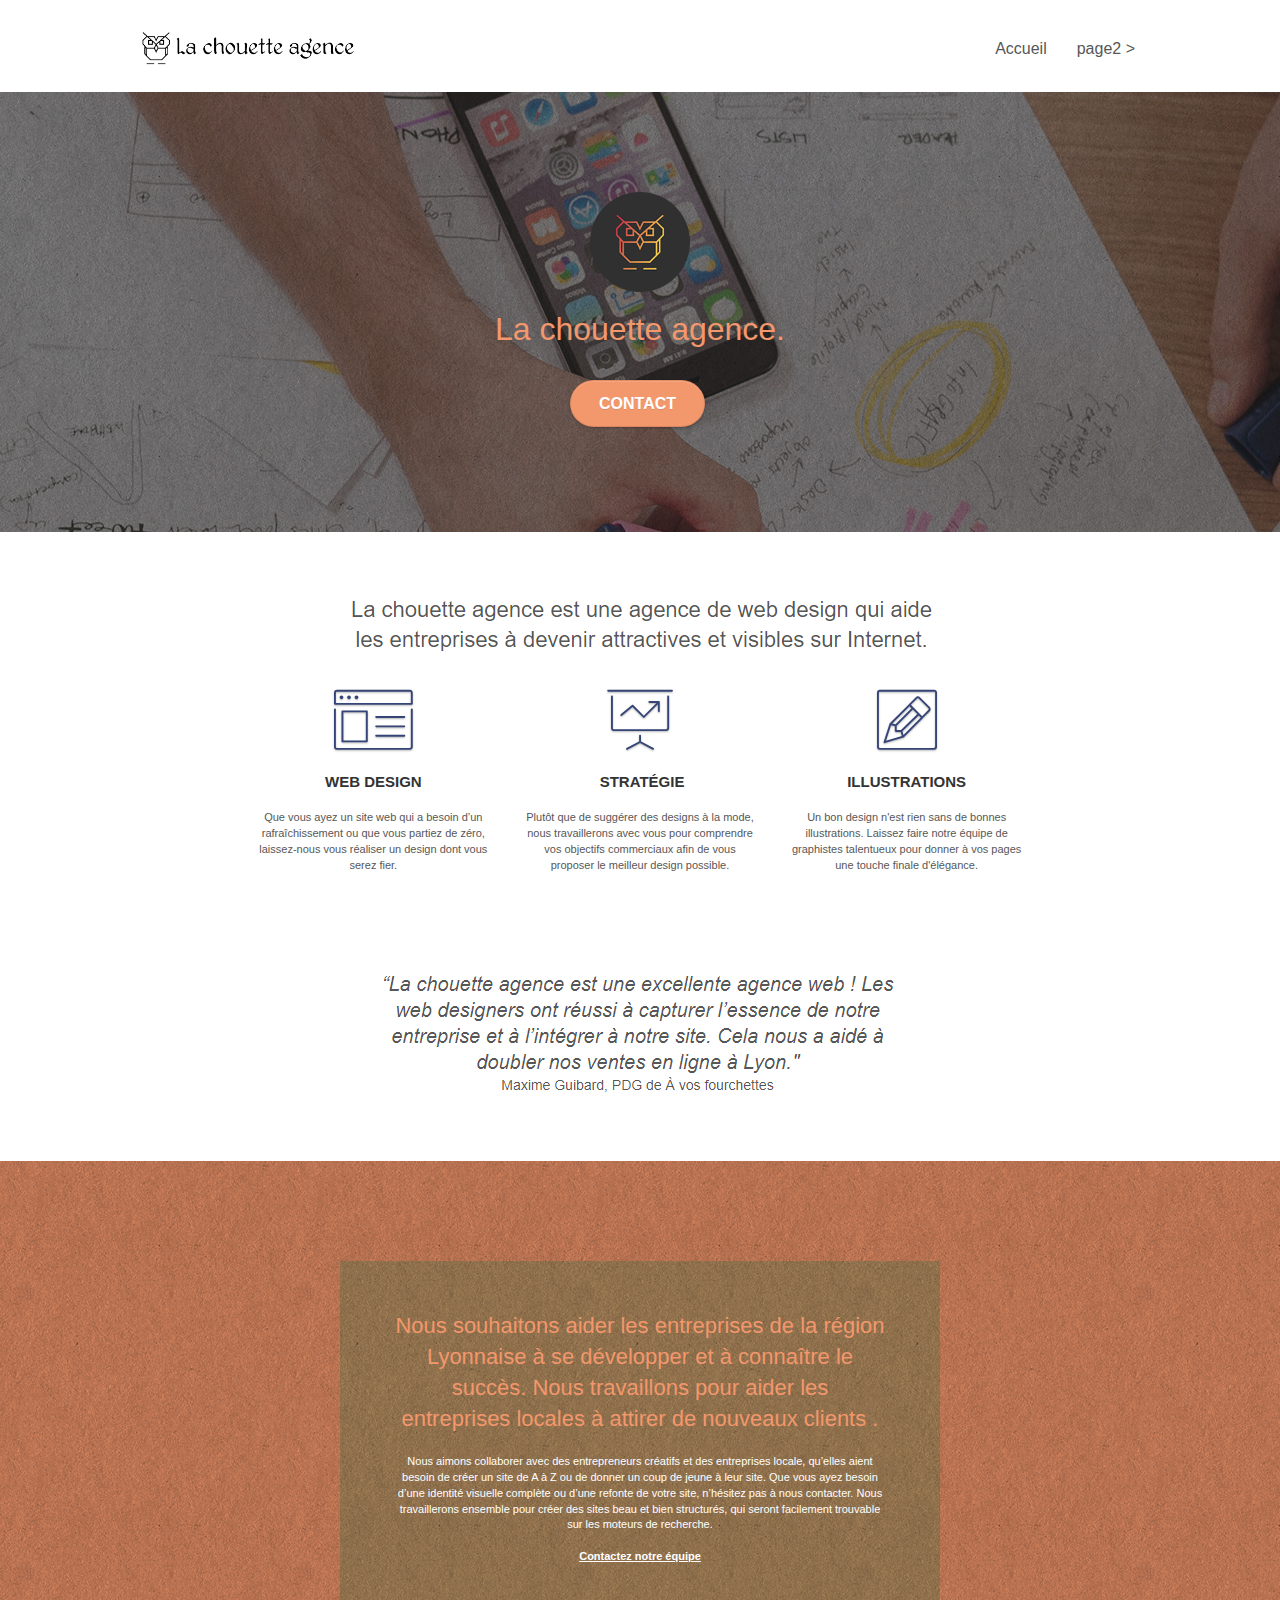
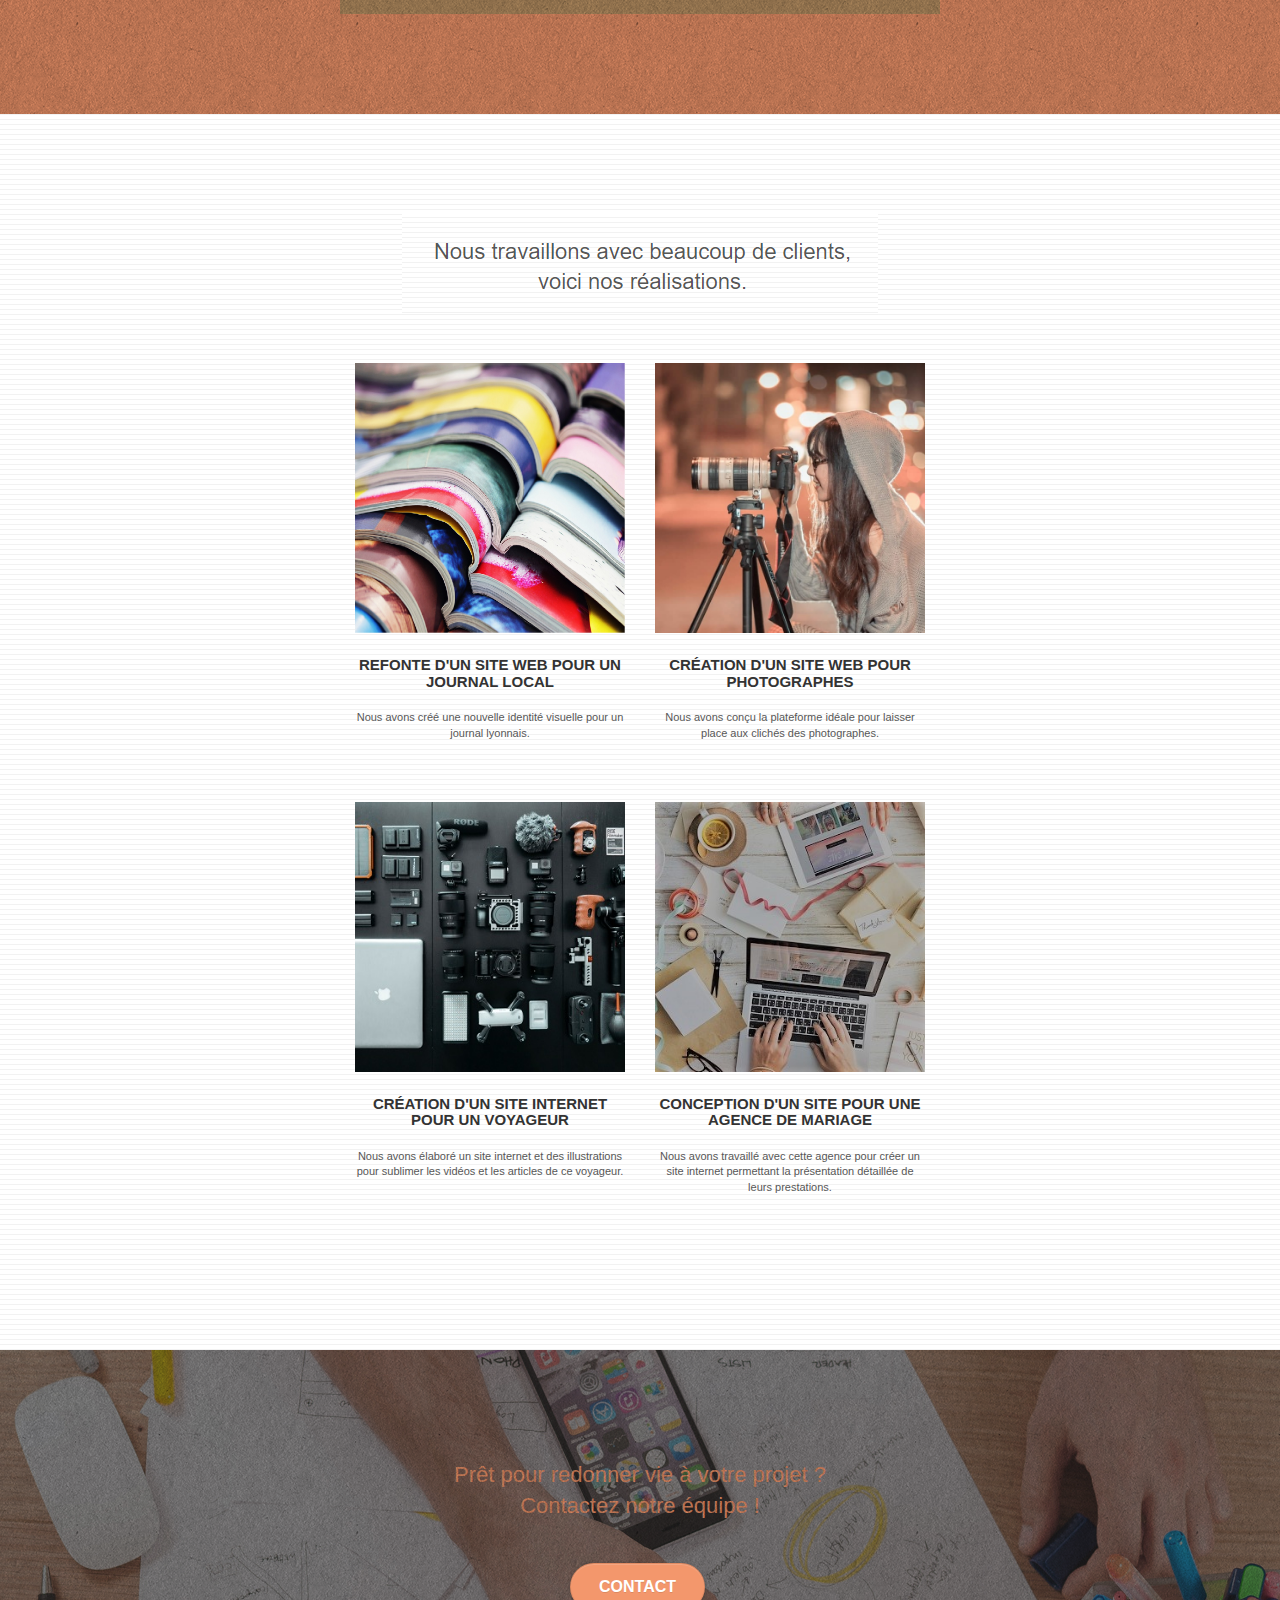
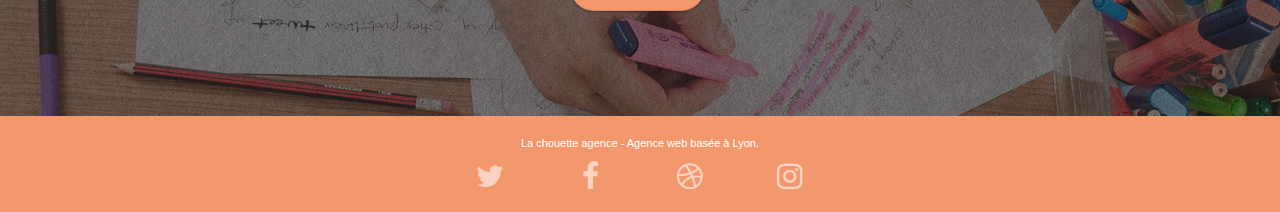
==== commit 0e196099: "start" ====
--- a/index.html
+++ b/index.html
@@ -1,300 +1,424 @@
-<!doctype html>
-<html lang="Default">
-<head>
-    <meta charset="utf-8">
-    <meta name="keywords" content="seo, google, site web, site internet, agence design paris, agence design, agence design,agence design,agence design,agence design,agence design,agence design,agence design,agence design">
-    <meta name="description" content="">
-    <meta name="viewport" content="width=device-width, initial-scale=1.0, viewport-fit=cover">
-    <link rel="shortcut icon" type="image/png" href="favicon.jpg">
-    
-	<link rel="stylesheet" type="text/css" href="./css/bootstrap.css">
-	<link rel="stylesheet" type="text/css" href="style.css">
-	<link rel="stylesheet" type="text/css" href="./css/font-awesome.css">
-	<link rel="stylesheet" type="text/css" href="./css/et-line.css">
-	
-    
-	<script src="./js/jquery-2.1.0.js"></script>
-	<script src="./js/bootstrap.js"></script>
-	<script src="./js/blocs.js"></script>
-	<script src="./js/jquery.touchSwipe.js" defer></script>
-	<script src="./js/gmaps.js"></script>
-
-    <title>.</title>
-
-    
-<!-- Analytics -->
- 
-<!-- Analytics END -->
-    
-</head>
-<body>
-<!-- Principal conteneur -->
-<div class="page-container">
-    
-<!-- bloc-0 -->
-<div class="bloc bgc-white l-bloc " id="bloc-0">
-	<div class="container bloc-sm">
-
-		<nav class="navbar row">
-			<div class="navbar-header">
-				<div class="keywords" style="color:#cccccc;font-size:1px;">Agence web à paris, stratégie web, web design, illustrations, design de site web, site web, web, internet, site internet, site</div>
-				<a class="navbar-brand" href="index.html"><img src="img/la-chouette-agence.png" alt="paris web design logo agence web meilleure agence" height="40" /></a>
-				<div class="keywords" style="color:#cccccc;font-size:1px;">Agence web à paris, stratégie web, web design, illustrations, design de site web, site web, web, internet, site internet, site</div>
-				<button id="nav-toggle" type="button" class="ui-navbar-toggle navbar-toggle" data-toggle="collapse" data-target=".navbar-1">
-					<span class="sr-only">Toggle navigation</span><span class="icon-bar"></span><span class="icon-bar"></span><span class="icon-bar"></span>
-				</button>
-			</div>
-			<div class="collapse navbar-collapse navbar-1 special-dropdown-nav">
-				<ul class="site-navigation nav navbar-nav">
-					<li>
-						<a href="index.html">Accueil</a>
-					</li>
-					<li>
-					</li>
-					<li>
-						<a href="page2.html">page2 &gt;</a>
-					</li>
-				</ul>
-			</div>
-		</nav>
-	</div>
-</div>
-<!-- bloc-0 END -->
-
-<!-- bloc-1-presentation -->
-<div class="bloc bgc-dark-slate-blue bg-banniere d-bloc bg-t-edge bloc-bg-texture texture-paper b-parallax" id="bloc-1-hero">
-	<div class="container bloc-lg">
-		<div class="row tight-width-whitespace">
-			<div class="col-sm-12">
-				<img src="img/logo.png" class="center-block image-resize-mode" width="100" alt="La chouette agence, agence web paris, création logo paris" />
-				<h1 class="text-center hero-bloc-text tc-white ">
-					La chouette agence.
-				</h1>
-				<div class="text-center">
-					<a href="page2.html" class="btn btn-lg btn-clean btn-rd cta-hero btn-atomic-tangerine" id="cta-hero">Contact</a>
-				</div>
-			</div>
-		</div>
-	</div>
-</div>
-<!-- bloc-1-presentation END -->
-
-<!-- bloc-2-services -->
-<div class="bloc bgc-white l-bloc" id="bloc-2-services">
-	<div class="container bloc-md">
-		<div class="row">
-			<div class="col-sm-12 text-center">
-				<img alt="agence web, agence web paris, web design paris, stratégie web" src="img/title.png" />
-			</div>
-		</div>
-		<div class="row voffset-lg med-width-whitespace">
-			<div class="col-sm-4">
-				<div class="text-center">
-					<span class="et-icon-browser sm-shadow icon-dark-slate-blue icons icon-lg"></span>
-				</div>
-				<h3 class="mg-md text-center">
-					Web design
-				</h3>
-				<p class="text-center ">
-					Que vous ayez un site web qui a besoin d&rsquo;un rafraîchissement ou que vous partiez de zéro, laissez-nous vous réaliser un design dont vous serez fier.
-				</p>
-			</div>
-			<div class="col-sm-4">
-				<div class="text-center">
-					<span class="et-icon-presentation sm-shadow icon-dark-slate-blue icons icon-lg"></span>
-				</div>
-				<h3 class="mg-md text-center">
-					&nbsp;Stratégie
-				</h3>
-				<p class="text-center ">
-					Plutôt que de suggérer des designs à la mode, nous travaillerons avec vous pour comprendre vos objectifs commerciaux afin de vous proposer le meilleur design possible.<br>
-				</p>
-			</div>
-			<div class="col-sm-4">
-				<div class="text-center">
-					<span class="et-icon-edit sm-shadow icon-dark-slate-blue icons icon-lg"></span>
-				</div>
-				<h3 class="mg-md text-center">
-					Illustrations
-				</h3>
-				<p class="text-center ">
-					Un bon design n'est rien sans de bonnes illustrations. Laissez faire notre équipe de graphistes talentueux pour donner à vos pages une touche finale d'élégance.
-				</p>
-			</div>
-		</div>
-		<div class="row voffset-lg voffset">
-			<div class="col-xs-12 col-md-8 col-md-offset-2 text-center">
-				<img alt="agence web, agence web paris, web design paris, stratégie web" src="img/citation.png" />
-
-			</div>
-		</div>
-	</div>
-</div>
-<!-- bloc-2-services END -->
-
-<!-- bloc-3-what-i-do -->
-<div class="bloc tc-white bgc-atomic-tangerine bg-presentation d-bloc bloc-bg-texture texture-paper b-parallax" id="bloc-3-what-i-do">
-	<div class="container bloc-lg">
-		<div class="row tight-width-whitespace black-background">
-			<div class="col-sm-12">
-				<h2 class="mg-md text-center tc-white">
-					Nous souhaitons aider les entreprises de la région Lyonnaise à se développer et à connaître le succès. Nous travaillons pour aider les entreprises locales à attirer de nouveaux clients .<br>
-				</h2>
-				<p class="text-center white">
-					Nous aimons collaborer avec des entrepreneurs créatifs et des entreprises locale, qu’elles aient besoin de créer un site de A à Z ou de donner un coup de jeune à leur site. Que vous ayez besoin d’une identité visuelle complète ou d’une refonte de votre site, n’hésitez pas à nous contacter. Nous travaillerons ensemble pour créer des sites beau et bien structurés, qui seront facilement trouvable sur les moteurs de recherche. <br><br><a class="ltc-white bold-link" href="page2.html">Contactez notre équipe</a><br>
-				</p>
-			</div>
-		</div>
-	</div>
-</div>
-<!-- bloc-3-what-i-do END -->
-
-<!-- bloc-4-portfolio -->
-<div class="bloc bgc-white bg-lines-h2-bg bg-repeat l-bloc" id="bloc-4-portfolio">
-	<div class="container bloc-lg">
-		<div class="row">
-			<div class="col-sm-12 text-center">
-				<img alt="agence web, agence web paris, web design paris, stratégie web" src="img/title2.png" />
-			</div>
-		</div>
-		<div class="row tight-width-whitespace portfolio-row">
-			<div class="col-sm-6">
-				<a href="#" data-lightbox="img/1.jpg" data-gallery-id="gallery-1" data-caption="Refonte d'un site web pour un journal local" data-frame="snapshot-lb"><img src="img/1.jpg" alt="paris web design logo agence web meilleure agence et refonte site web journal" class="img-responsive portfolio-thumb" /></a>
-				<h3 class="mg-md text-center">
-					Refonte d'un site web pour un journal local
-				</h3>
-				<p class="text-center">
-					Nous avons créé une nouvelle identité visuelle pour un journal lyonnais.
-				</p>
-			</div>
-			<div class="col-sm-6">
-				<a href="#" data-lightbox="img/2.jpg" data-gallery-id="gallery-1" data-caption="Création d'un site web pour photographes" data-frame="snapshot-lb"><img src="img/2.jpg" class="img-responsive portfolio-thumb" alt="paris web design logo agence web meilleure agence, Création d'un site web pour photographes" /></a>
-				<h3 class="mg-md text-center">
-					Création d'un site web pour photographes
-				</h3>
-				<p class="text-center">
-					Nous avons conçu la plateforme idéale pour laisser place aux clichés des photographes.
-				</p>
-			</div>
-		</div>
-		<div class="row tight-width-whitespace portfolio-row">
-			<div class="col-sm-6">
-				<a href="#" data-lightbox="img/3.bmp" data-gallery-id="gallery-1" data-caption="Création d'un site internet pour un voyageur" data-frame="snapshot-lb"><img src="img/3.bmp" class="img-responsive portfolio-thumb" alt="paris web design logo agence web meilleure agence, Création d'un site web pour voyageur"/></a>
-				<h3 class="mg-md text-center">
-					Création d'un site internet pour un voyageur
-				</h3>
-				<p class="text-center">
-					Nous avons élaboré un site internet et des illustrations pour sublimer les vidéos et les articles de ce voyageur.
-				</p>
-			</div>
-			<div class="col-sm-6">
-				<a href="#" data-lightbox="img/4.bmp" data-gallery-id="gallery-1" data-caption="Conception d'un site pour une agence de mariage" data-frame="snapshot-lb"><img src="img/4.bmp" class="img-responsive portfolio-thumb" alt="paris web design logo agence web meilleure agence, Création d'un site web pour agence de mariage" /></a>
-				<h3 class="mg-md text-center">
-					Conception d'un site pour une agence de mariage
-				</h3>
-				<p class="text-center">
-					Nous avons travaillé avec cette agence pour créer un site internet permettant la présentation détaillée de leurs prestations.
-				</p>
-			</div>
-		</div>
-	</div>
-</div>
-<!-- bloc-4-portfolio END -->
-
-<!-- bloc-5-cta -->
-<div class="bloc bgc-dark-slate-blue bg-banniere d-bloc bloc-bg-texture texture-paper" id="bloc-5-cta">
-	<div class="container bloc-lg">
-		<div class="row">
-			<h2 class="mg-md text-center tc-white">
-				Prêt pour redonner vie à votre projet ?<br>Contactez notre équipe !
-			</h2>
-			<div class="col-sm-12 text-center">
-				<a href="page2.html" class="btn btn-atomic-tangerine btn-clean btn-rd btn-lg cta-hero">Contact</a>
-			</div>
-		</div>
-	</div>
-</div>
-<!-- bloc-5-cta END -->
-
-<!-- Footer - bloc-8 -->
-<div class="bloc bgc-atomic-tangerine d-bloc" id="bloc-8">
-	<div class="container bloc-sm">
-		<div class="row">
-			<div class="col-sm-12">
-				<p class="text-center white">
-					La chouette agence - Agence web basée à Lyon.<br>
-				</p>
-				<div class="row row-no-gutters social">
-					<div class="col-sm-3">
-						<div class="text-center">
-							<a class="social" href="index.html"><span class="fa fa-twitter icon-md"></span></a>
-						</div>
-					</div>
-					<div class="col-sm-3">
-						<div class="text-center">
-							<a class="social" href="index.html"><span class="fa fa-facebook icon-md"></span></a>
-						</div>
-					</div>
-					<div class="col-sm-3">
-						<div class="text-center">
-							<a class="social" href="index.html"><span class="fa fa-dribbble icon-md"></span></a>
-						</div>
-					</div>
-					<div class="col-sm-3">
-						<div class="text-center">
-							<a class="social" href="index.html"><span class="fa fa-instagram icon-md"></span></a>
-						</div>
-					</div>
-					<div class="keywords" style="color:#F3976C;">Agence web à paris, stratégie web, web design, illustrations, design de site web, site web, web, internet, site internet, site</div>
-				</div>
-				<div class="row">
-					<div class="col-sm-4">
-						Partenaires
-							<ul>
-								<li><a href="voiture.com">voiture.com</a></li>
-								<li><a href="pizza.com">pizza.com</a></li>
-								<li><a href="matoiture.com">matoiture.com</a></li>
-								<li><a href="immobilierseo.com">immobilierseo.com</a></li>
-							</ul>		
-					</div>
-					<div class="col-sm-4">
-						Annuaires liste 1
-						<ul>
-							<li><a href="annuaireagence.com">annuaireagence.com</a></li>
-							<li><a href="annuaireseo.com">annuaireseo.com</a></li>
-							<li><a href="annuairemarketing.com">annuairemarketing.com</a></li>
-							<li><a href="123seoture.com">123seo.com</a></li>
-							<li><a href="123site.com">123site.com</a></li>
-							<li><a href="annuairewordpress.com">annuairewordpress.com</a></li>
-							<li><a href="listeagence.com">listeagence.com</a></li>
-							<li><a href="meilleuresagencesparis.com">meilleuresagencesparis.com</a></li>
-							<li><a href="listeseo.com">listeseo.com</a></li>
-						</ul>
-					</div>
-					<div class="col-sm-4">
-						Annuaires liste 2
-						<ul>
-							<li><a href="betterseo.com">betterseo.com</a></li>
-							<li><a href="ameliorerseo.com">ameliorerseo.com</a></li>
-							<li><a href="seojuicelien.com">seojuicelien.com</a></li>
-							<li><a href="meilleursliens.com">meilleursliens.com</a></li>
-							<li><a href="liensagogo.com">liensagogo.com</a></li>
-							<li><a href="backlink.com">backlink.com</a></li>
-							<li><a href="linkjuiceannuaire.com">linkjuiceannuaire.com</a></li>
-							<li><a href="remontersurgoogle.com">remontersurgoogle.com</a></li>
-							<li><a href="vraiseofiable.com">vraiseofiable.com</a></li>
-						</ul>
-					</div>
-				</div>
-			</div>
-		</div>
-	</div>
-</div>
-<!-- Footer - bloc-8 END -->
-
-</div>
-<!-- Principal conteneur END -->
-    
-
-</body>
+<!DOCTYPE html>
+<html lang="default">
+  <head>
+    <meta charset="utf-8" />
+    <meta
+      name="keywords"
+      content="seo, google, site web, site internet, agence design paris, agence design, agence design,agence design,agence design,agence design,agence design,agence design,agence design,agence design"
+    />
+    <meta name="description" content="meilleur agencede design" />
+    <meta
+      name="viewport"
+      content="width=device-width, initial-scale=1.0, viewport-fit=cover"
+    />
+    <link rel="shortcut icon" type="image/png" href="favicon.jpg" />
+
+    <link rel="stylesheet" type="text/css" href="./css/bootstrap.css" />
+    <link rel="stylesheet" type="text/css" href="style.css" />
+    <link rel="stylesheet" type="text/css" href="./css/font-awesome.css" />
+    <link rel="stylesheet" type="text/css" href="./css/et-line.css" />
+
+    <script src="./js/jquery-2.1.0.js"></script>
+    <script src="./js/bootstrap.js"></script>
+    <script src="./js/blocs.js"></script>
+    <script src="./js/jquery.touchSwipe.js" defer></script>
+    <script src="./js/gmaps.js"></script>
+
+    <title>La Chouette Agence</title>
+
+    <!-- Analytics -->
+
+    <!-- Analytics END -->
+  </head>
+  <body>
+    <!-- Principal conteneur -->
+    <div class="page-container">
+      <!-- bloc-0 -->
+      <div class="bloc bgc-white l-bloc" id="bloc-0">
+        <div class="container bloc-sm">
+          <nav class="navbar row">
+            <div class="navbar-header">
+              <a class="navbar-brand" href="index.html"
+                ><img
+                  src="img/la-chouette-agence.png"
+                  alt="paris web design logo agence web meilleure agence"
+                  height="40"
+              /></a>
+
+              <button
+                id="nav-toggle"
+                type="button"
+                class="ui-navbar-toggle navbar-toggle"
+                data-toggle="collapse"
+                data-target=".navbar-1"
+              >
+                <span class="sr-only">Toggle navigation</span
+                ><span class="icon-bar"></span><span class="icon-bar"></span
+                ><span class="icon-bar"></span>
+              </button>
+            </div>
+            <div class="collapse navbar-collapse navbar-1 special-dropdown-nav">
+              <ul class="site-navigation nav navbar-nav">
+                <li>
+                  <a href="index.html">Accueil</a>
+                </li>
+                <li></li>
+                <li>
+                  <a href="page2.html">page2 &gt;</a>
+                </li>
+              </ul>
+            </div>
+          </nav>
+        </div>
+      </div>
+      <!-- bloc-0 END -->
+
+      <!-- bloc-1-presentation -->
+      <div
+        class="
+          bloc
+          bgc-dark-slate-blue
+          bg-banniere
+          d-bloc
+          bg-t-edge
+          bloc-bg-texture
+          texture-paper
+          b-parallax
+        "
+        id="bloc-1-hero"
+      >
+        <div class="container bloc-lg">
+          <div class="row tight-width-whitespace">
+            <div class="col-sm-12">
+              <img
+                src="img/logo.png"
+                class="center-block image-resize-mode"
+                width="100"
+                alt="La chouette agence, agence web paris, création logo paris"
+              />
+              <h1 class="text-center hero-bloc-text tc-white">
+                La chouette agence.
+              </h1>
+              <div class="text-center">
+                <a
+                  href="page2.html"
+                  class="
+                    btn btn-lg btn-clean btn-rd
+                    cta-hero
+                    btn-atomic-tangerine
+                  "
+                  id="cta-hero"
+                  >Contact</a
+                >
+              </div>
+            </div>
+          </div>
+        </div>
+      </div>
+      <!-- bloc-1-presentation END -->
+
+      <!-- bloc-2-services -->
+      <div class="bloc bgc-white l-bloc" id="bloc-2-services">
+        <div class="container bloc-md">
+          <div class="row">
+            <div class="col-sm-12 text-center">
+              <img
+                alt="agence web, agence web paris, web design paris, stratégie web"
+                src="img/title.png"
+              />
+            </div>
+          </div>
+          <div class="row voffset-lg med-width-whitespace">
+            <div class="col-sm-4">
+              <div class="text-center">
+                <span
+                  class="
+                    et-icon-browser
+                    sm-shadow
+                    icon-dark-slate-blue
+                    icons
+                    icon-lg
+                  "
+                ></span>
+              </div>
+              <h3 class="mg-md text-center">Web design</h3>
+              <p class="text-center">
+                Que vous ayez un site web qui a besoin d&rsquo;un
+                rafraîchissement ou que vous partiez de zéro, laissez-nous vous
+                réaliser un design dont vous serez fier.
+              </p>
+            </div>
+            <div class="col-sm-4">
+              <div class="text-center">
+                <span
+                  class="
+                    et-icon-presentation
+                    sm-shadow
+                    icon-dark-slate-blue
+                    icons
+                    icon-lg
+                  "
+                ></span>
+              </div>
+              <h3 class="mg-md text-center">&nbsp;Stratégie</h3>
+              <p class="text-center">
+                Plutôt que de suggérer des designs à la mode, nous travaillerons
+                avec vous pour comprendre vos objectifs commerciaux afin de vous
+                proposer le meilleur design possible.<br />
+              </p>
+            </div>
+            <div class="col-sm-4">
+              <div class="text-center">
+                <span
+                  class="
+                    et-icon-edit
+                    sm-shadow
+                    icon-dark-slate-blue
+                    icons
+                    icon-lg
+                  "
+                ></span>
+              </div>
+              <h3 class="mg-md text-center">Illustrations</h3>
+              <p class="text-center">
+                Un bon design n'est rien sans de bonnes illustrations. Laissez
+                faire notre équipe de graphistes talentueux pour donner à vos
+                pages une touche finale d'élégance.
+              </p>
+            </div>
+          </div>
+          <div class="row voffset-lg voffset">
+            <div class="col-xs-12 col-md-8 col-md-offset-2 text-center">
+              <img
+                alt="agence web, agence web paris, web design paris, stratégie web"
+                src="img/citation.png"
+              />
+            </div>
+          </div>
+        </div>
+      </div>
+      <!-- bloc-2-services END -->
+
+      <!-- bloc-3-what-i-do -->
+      <div
+        class="
+          bloc
+          tc-white
+          bgc-atomic-tangerine
+          bg-presentation
+          d-bloc
+          bloc-bg-texture
+          texture-paper
+          b-parallax
+        "
+        id="bloc-3-what-i-do"
+      >
+        <div class="container bloc-lg">
+          <div class="row tight-width-whitespace black-background">
+            <div class="col-sm-12">
+              <h2 class="mg-md text-center tc-white">
+                Nous souhaitons aider les entreprises de la région Lyonnaise à
+                se développer et à connaître le succès. Nous travaillons pour
+                aider les entreprises locales à attirer de nouveaux clients .<br />
+              </h2>
+              <p class="text-center white">
+                Nous aimons collaborer avec des entrepreneurs créatifs et des
+                entreprises locale, qu’elles aient besoin de créer un site de A
+                à Z ou de donner un coup de jeune à leur site. Que vous ayez
+                besoin d’une identité visuelle complète ou d’une refonte de
+                votre site, n’hésitez pas à nous contacter. Nous travaillerons
+                ensemble pour créer des sites beau et bien structurés, qui
+                seront facilement trouvable sur les moteurs de recherche.
+                <br /><br /><a class="ltc-white bold-link" href="page2.html"
+                  >Contactez notre équipe</a
+                ><br />
+              </p>
+            </div>
+          </div>
+        </div>
+      </div>
+      <!-- bloc-3-what-i-do END -->
+
+      <!-- bloc-4-portfolio -->
+      <div
+        class="bloc bgc-white bg-lines-h2-bg bg-repeat l-bloc"
+        id="bloc-4-portfolio"
+      >
+        <div class="container bloc-lg">
+          <div class="row">
+            <div class="col-sm-12 text-center">
+              <img
+                alt="agence web, agence web paris, web design paris, stratégie web"
+                src="img/title2.png"
+              />
+            </div>
+          </div>
+          <div class="row tight-width-whitespace portfolio-row">
+            <div class="col-sm-6">
+              <a
+                href="#"
+                data-lightbox="img/1.jpg"
+                data-gallery-id="gallery-1"
+                data-caption="Refonte d'un site web pour un journal local"
+                data-frame="snapshot-lb"
+                ><img
+                  src="img/1.jpg"
+                  alt="paris web design logo agence web meilleure agence et refonte site web journal"
+                  class="img-responsive portfolio-thumb"
+              /></a>
+              <h3 class="mg-md text-center">
+                Refonte d'un site web pour un journal local
+              </h3>
+              <p class="text-center">
+                Nous avons créé une nouvelle identité visuelle pour un journal
+                lyonnais.
+              </p>
+            </div>
+            <div class="col-sm-6">
+              <a
+                href="#"
+                data-lightbox="img/2.jpg"
+                data-gallery-id="gallery-1"
+                data-caption="Création d'un site web pour photographes"
+                data-frame="snapshot-lb"
+                ><img
+                  src="img/2.jpg"
+                  class="img-responsive portfolio-thumb"
+                  alt="paris web design logo agence web meilleure agence, Création d'un site web pour photographes"
+              /></a>
+              <h3 class="mg-md text-center">
+                Création d'un site web pour photographes
+              </h3>
+              <p class="text-center">
+                Nous avons conçu la plateforme idéale pour laisser place aux
+                clichés des photographes.
+              </p>
+            </div>
+          </div>
+          <div class="row tight-width-whitespace portfolio-row">
+            <div class="col-sm-6">
+              <a
+                href="#"
+                data-lightbox="img/3.bmp"
+                data-gallery-id="gallery-1"
+                data-caption="Création d'un site internet pour un voyageur"
+                data-frame="snapshot-lb"
+                ><img
+                  src="img/3.bmp"
+                  class="img-responsive portfolio-thumb"
+                  alt="paris web design logo agence web meilleure agence, Création d'un site web pour voyageur"
+              /></a>
+              <h3 class="mg-md text-center">
+                Création d'un site internet pour un voyageur
+              </h3>
+              <p class="text-center">
+                Nous avons élaboré un site internet et des illustrations pour
+                sublimer les vidéos et les articles de ce voyageur.
+              </p>
+            </div>
+            <div class="col-sm-6">
+              <a
+                href="#"
+                data-lightbox="img/4.bmp"
+                data-gallery-id="gallery-1"
+                data-caption="Conception d'un site pour une agence de mariage"
+                data-frame="snapshot-lb"
+                ><img
+                  src="img/4.bmp"
+                  class="img-responsive portfolio-thumb"
+                  alt="paris web design logo agence web meilleure agence, Création d'un site web pour agence de mariage"
+              /></a>
+              <h3 class="mg-md text-center">
+                Conception d'un site pour une agence de mariage
+              </h3>
+              <p class="text-center">
+                Nous avons travaillé avec cette agence pour créer un site
+                internet permettant la présentation détaillée de leurs
+                prestations.
+              </p>
+            </div>
+          </div>
+        </div>
+      </div>
+      <!-- bloc-4-portfolio END -->
+
+      <!-- bloc-5-cta -->
+      <div
+        class="
+          bloc
+          bgc-dark-slate-blue
+          bg-banniere
+          d-bloc
+          bloc-bg-texture
+          texture-paper
+        "
+        id="bloc-5-cta"
+      >
+        <div class="container bloc-lg">
+          <div class="row">
+            <h2 class="mg-md text-center tc-white">
+              Prêt pour redonner vie à votre projet ?<br />Contactez notre
+              équipe !
+            </h2>
+            <div class="col-sm-12 text-center">
+              <a
+                href="page2.html"
+                class="
+                  btn btn-atomic-tangerine btn-clean btn-rd btn-lg
+                  cta-hero
+                "
+                >Contact</a
+              >
+            </div>
+          </div>
+        </div>
+      </div>
+      <!-- bloc-5-cta END -->
+
+      <!-- Footer - bloc-8 -->
+      <div class="bloc bgc-atomic-tangerine d-bloc" id="bloc-8">
+        <div class="container bloc-sm">
+          <div class="row">
+            <div class="col-sm-12">
+              <p class="text-center white">
+                La chouette agence - Agence web basée à Lyon.<br />
+              </p>
+              <div class="row row-no-gutters social">
+                <div class="col-sm-3">
+                  <div class="text-center">
+                    <a class="social" href="index.html"
+                      ><span class="fa fa-twitter icon-md"></span
+                    ></a>
+                  </div>
+                </div>
+                <div class="col-sm-3">
+                  <div class="text-center">
+                    <a class="social" href="index.html"
+                      ><span class="fa fa-facebook icon-md"></span
+                    ></a>
+                  </div>
+                </div>
+                <div class="col-sm-3">
+                  <div class="text-center">
+                    <a class="social" href="index.html"
+                      ><span class="fa fa-dribbble icon-md"></span
+                    ></a>
+                  </div>
+                </div>
+                <div class="col-sm-3">
+                  <div class="text-center">
+                    <a class="social" href="index.html"
+                      ><span class="fa fa-instagram icon-md"></span
+                    ></a>
+                  </div>
+                </div>
+              </div>
+            </div>
+          </div>
+        </div>
+      </div>
+      <!-- Footer - bloc-8 END -->
+    </div>
+    <!-- Principal conteneur END -->
+  </body>
 </html>
